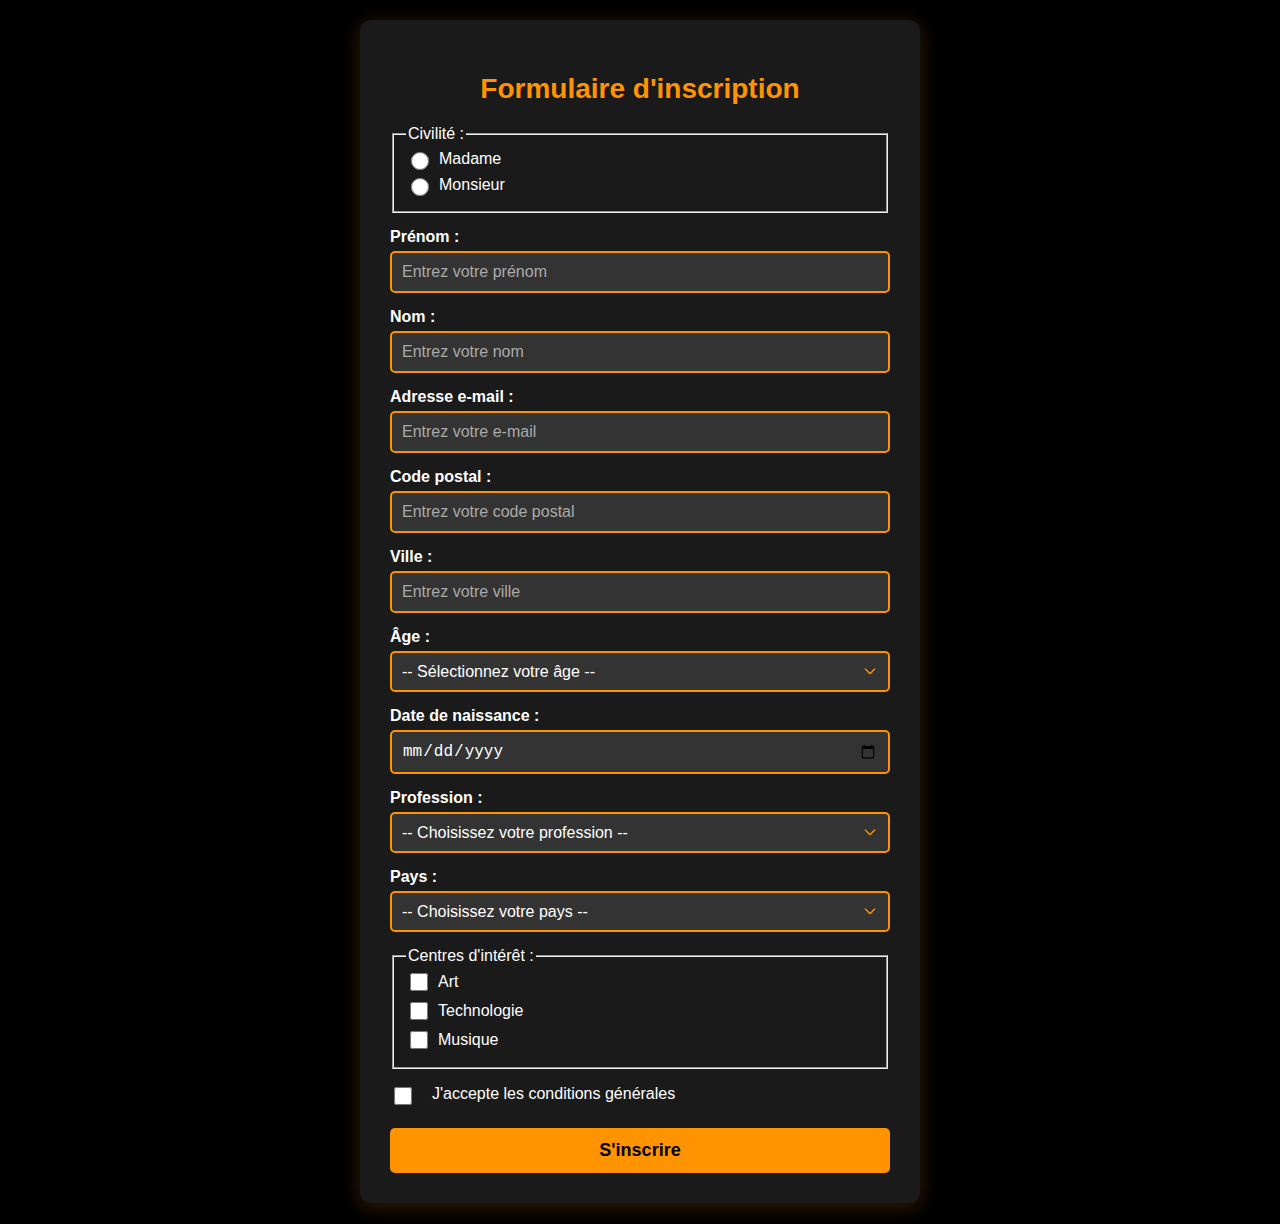
==== Formulaire.html @ 16cbc260 "Create Formulaire" ====
<!DOCTYPE html>
<html lang="fr">
<head>
  <meta charset="UTF-8">
  <meta name="viewport" content="width=device-width, initial-scale=1.0">
  <title>Formulaire d'inscription</title>
  <style>
    body {
      font-family: 'Arial', sans-serif;
      background-color: #000000;
      color: #ffffff;
      display: flex;
      justify-content: center;
      align-items: center;
      min-height: 100vh;
      margin: 0;
      padding: 20px;
    }
    .form-container {
      background-color: #1a1a1a;
      padding: 30px;
      border-radius: 10px;
      box-shadow: 0 4px 20px rgba(255, 147, 0, 0.2);
      width: 100%;
      max-width: 500px;
    }
    h2 {
      color: #ff9300;
      text-align: center;
      margin-bottom: 20px;
      font-size: 28px;
    }
    label {
      display: block;
      margin-bottom: 5px;
      font-weight: bold;
      color: #ffffff;
    }
    input[type="text"],
    input[type="email"],
    input[type="date"],
    select {
      width: 100%;
      padding: 10px;
      margin-bottom: 15px;
      border: 2px solid #ff9300;
      border-radius: 5px;
      background-color: #333333;
      color: #ffffff;
      font-size: 16px;
      box-sizing: border-box;
    }
    input[type="text"]::placeholder,
    input[type="email"]::placeholder {
      color: #aaaaaa;
    }
    input[type="radio"],
    input[type="checkbox"] {
      margin-right: 10px;
      accent-color: #ff9300;
      width: 18px;
      height: 18px;
    }
    .radio-group,
    .checkbox-group {
      display: flex;
      flex-direction: column;
      gap: 10px;
      margin-bottom: 15px;
    }
    .checkbox-group label,
    .radio-group label {
      display: flex;
      align-items: center;
      font-weight: normal;
    }
    button {
      width: 100%;
      padding: 12px;
      background-color: #ff9300;
      border: none;
      border-radius: 5px;
      color: #000000;
      font-size: 18px;
      font-weight: bold;
      cursor: pointer;
      transition: background-color 0.3s;
    }
    button:hover {
      background-color: #e68200;
    }
    button:focus {
      outline: 3px solid #ffffff;
      outline-offset: 2px;
    }
    .terms {
      display: flex;
      align-items: center;
      gap: 10px;
      margin-bottom: 20px;
    }
    .terms label {
      font-weight: normal;
    }
    select {
      appearance: none;
      background-image: url("data:image/svg+xml,%3Csvg xmlns='http://www.w3.org/2000/svg' fill='none' viewBox='0 0 24 24' stroke='%23ff9300'%3E%3Cpath stroke-linecap='round' stroke-linejoin='round' stroke-width='2' d='M19 9l-7 7-7-7'/%3E%3C/svg%3E");
      background-repeat: no-repeat;
      background-position: right 10px center;
      background-size: 16px;
    }
    input:focus,
    select:focus {
      outline: 3px solid #ffffff;
      outline-offset: 2px;
    }
    .error {
      color: #ff5555;
      font-size: 14px;
      margin-top: -10px;
      margin-bottom: 10px;
      display: none;
    }
    .sr-only {
      position: absolute;
      width: 1px;
      height: 1px;
      padding: 0;
      margin: -1px;
      overflow: hidden;
      clip: rect(0, 0, 0, 0);
      border: 0;
    }
    @media (prefers-reduced-motion: reduce) {
      * {
        animation: none !important;
        transition: none !important;
      }
    }
    @media (prefers-contrast: high) {
      .form-container {
        background-color: #000000;
        border: 2px solid #ffffff;
      }
      button {
        background-color: #ffffff;
        color: #000000;
      }
    }
  </style>
</head>
<body>
  <div class="form-container" role="form" aria-labelledby="form-title">
    <h2 id="form-title">Formulaire d'inscription</h2>
    <div class="radio-group">
      <fieldset>
        <legend>Civilité :</legend>
        <label for="madame"><input type="radio" id="madame" name="civilite" value="madame" aria-label="Madame"> Madame</label>
        <label for="monsieur"><input type="radio" id="monsieur" name="civilite" value="monsieur" aria-label="Monsieur"> Monsieur</label>
      </fieldset>
    </div>
    <label for="prenom">Prénom :</label>
    <input type="text" id="prenom" placeholder="Entrez votre prénom" aria-required="true">
    <div id="prenom-error" class="error" role="alert">Veuillez entrer votre prénom.</div>
    <label for="nom">Nom :</label>
    <input type="text" id="nom" placeholder="Entrez votre nom" aria-required="true">
    <div id="nom-error" class="error" role="alert">Veuillez entrer votre nom.</div>
    <label for="email">Adresse e-mail :</label>
    <input type="email" id="email" placeholder="Entrez votre e-mail" aria-required="true">
    <div id="email-error" class="error" role="alert">Veuillez entrer une adresse e-mail valide.</div>
    <label for="code-postal">Code postal :</label>
    <input type="text" id="code-postal" placeholder="Entrez votre code postal">
    <label for="ville">Ville :</label>
    <input type="text" id="ville" placeholder="Entrez votre ville">
    <label for="age">Âge :</label>
    <select id="age" aria-label="Sélectionnez votre âge">
      <option value="">-- Sélectionnez votre âge --</option>
      <option value="18-25">18-25</option>
      <option value="26-35">26-35</option>
      <option value="36-45">36-45</option>
      <option value="46+">46+</option>
    </select>
    <label for="date-naissance">Date de naissance :</label>
    <input type="date" id="date-naissance" aria-label="Entrez votre date de naissance">
    <label for="profession">Profession :</label>
    <select id="profession" aria-label="Choisissez votre profession">
      <option value="">-- Choisissez votre profession --</option>
      <option value="etudiant">Étudiant</option>
      <option value="salarié">Salarié</option>
      <option value="indépendant">Indépendant</option>
      <option value="retraité">Retraité</option>
    </select>
    <label for="pays">Pays :</label>
    <select id="pays" aria-label="Choisissez votre pays">
      <option value="">-- Choisissez votre pays --</option>
      <option value="france">France</option>
      <option value="belgique">Belgique</option>
      <option value="suisse">Suisse</option>
      <option value="canada">Canada</option>
    </select>
    <div class="checkbox-group">
      <fieldset>
        <legend>Centres d'intérêt :</legend>
        <label for="art"><input type="checkbox" id="art" name="interets" value="art"> Art</label>
        <label for="technologie"><input type="checkbox" id="technologie" name="interets" value="technologie"> Technologie</label>
        <label for="musique"><input type="checkbox" id="musique" name="interets" value="musique"> Musique</label>
      </fieldset>
    </div>
    <div class="terms">
      <input type="checkbox" id="conditions" aria-required="true">
      <label for="conditions">J'accepte les conditions générales</label>
    </div>
    <div id="conditions-error" class="error" role="alert">Veuillez accepter les conditions générales.</div>
    <button type="button" onclick="submitForm()" aria-describedby="submit-description">S'inscrire</button>
    <span id="submit-description" class="sr-only">En cliquant sur ce bouton, vous soumettez le formulaire d'inscription.</span>
  </div>
  <script>
    function validateEmail(email) {
      const re = /^[^\s@]+@[^\s@]+\.[^\s@]+$/;
      return re.test(email);
    }

    function submitForm() {
      let isValid = true;

      // Reset error messages
      document.querySelectorAll('.error').forEach(error => error.style.display = 'none');

      // Validate prénom
      const prenom = document.getElementById('prenom').value.trim();
      if (!prenom) {
        document.getElementById('prenom-error').style.display = 'block';
        document.getElementById('prenom').focus();
        isValid = false;
      }

      // Validate nom
      const nom = document.getElementById('nom').value.trim();
      if (!nom) {
        document.getElementById('nom-error').style.display = 'block';
        if (isValid) document.getElementById('nom').focus();
        isValid = false;
      }

      // Validate email
      const email = document.getElementById('email').value.trim();
      if (!email || !validateEmail(email)) {
        document.getElementById('email-error').style.display = 'block';
        if (isValid) document.getElementById('email').focus();
        isValid = false;
      }

      // Validate conditions
      const conditions = document.getElementById('conditions').checked;
      if (!conditions) {
        document.getElementById('conditions-error').style.display = 'block';
        if (isValid) document.getElementById('conditions').focus();
        isValid = false;
      }

      if (isValid) {
        alert("Inscription réussie !");
        document.querySelector('.form-container').reset();
      }
    }

    // Enable form submission with Enter key
    document.querySelectorAll('input, select').forEach(element => {
      element.addEventListener('keypress', (e) => {
        if (e.key === 'Enter') {
          submitForm();
        }
      });
    });
  </script>
</body>
</html>
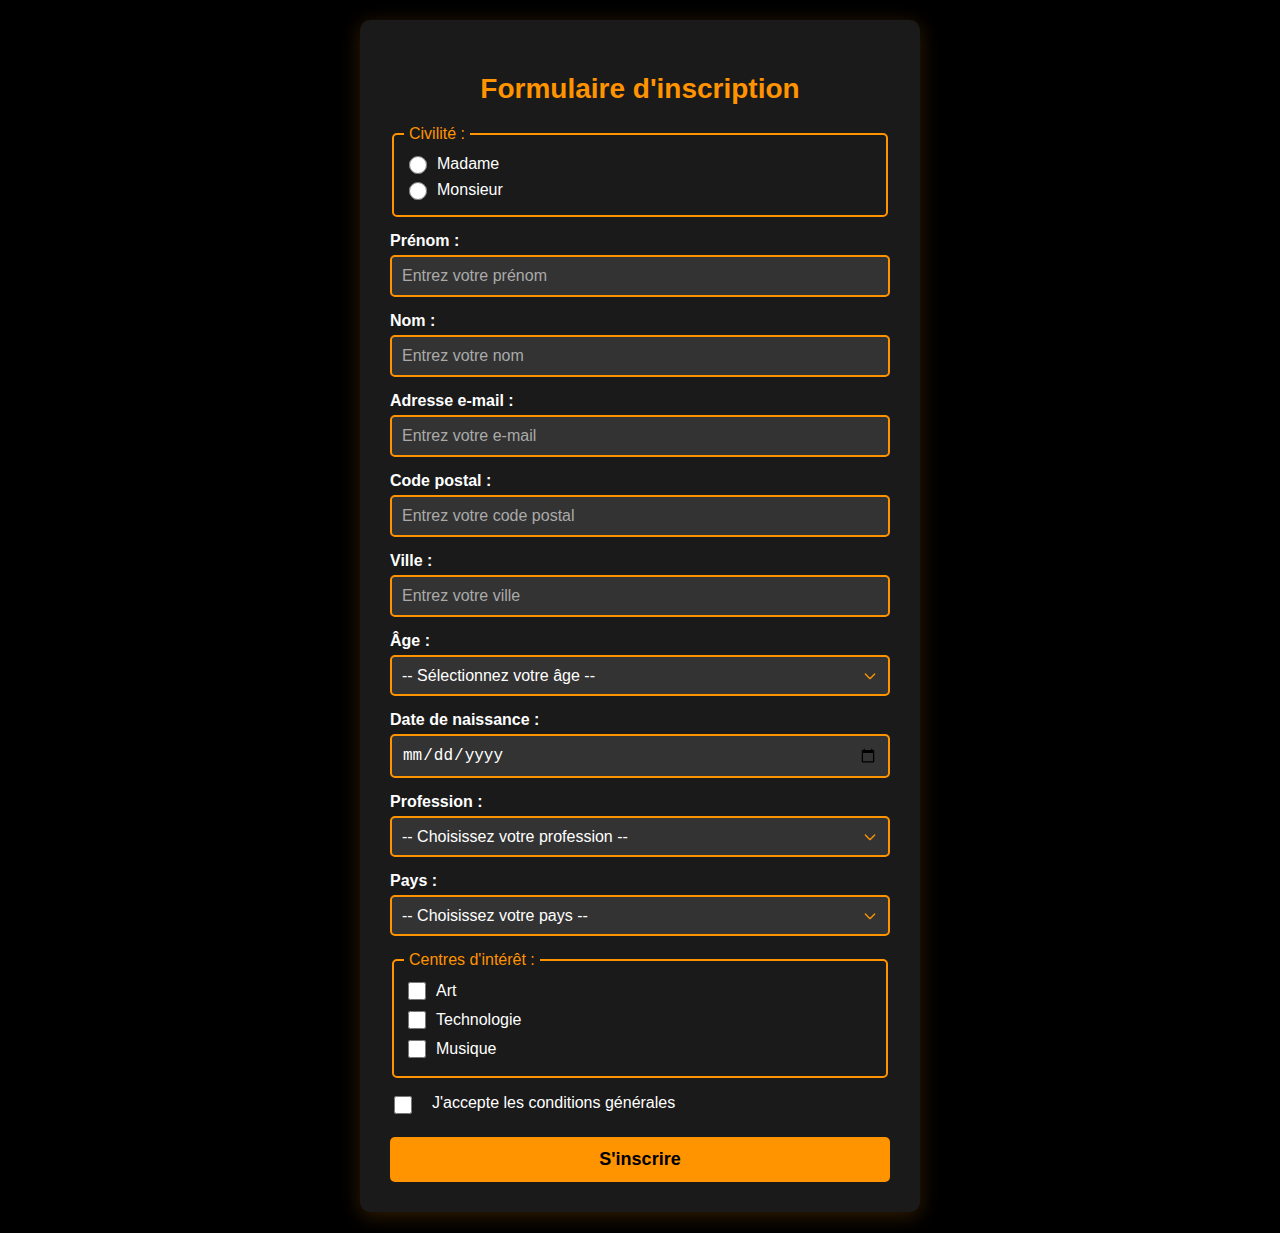
==== commit b8e34b9d: "Update color" ====
--- a/Formulaire.html
+++ b/Formulaire.html
@@ -73,6 +73,17 @@
       display: flex;
       align-items: center;
       font-weight: normal;
+    }
+    .radio-group fieldset,
+    .checkbox-group fieldset {
+      border: 2px solid #ff9300;
+      border-radius: 5px;
+      padding: 10px;
+    }
+    .radio-group legend,
+    .checkbox-group legend {
+      color: #ff9300;
+      padding: 0 5px;
     }
     button {
       width: 100%;
